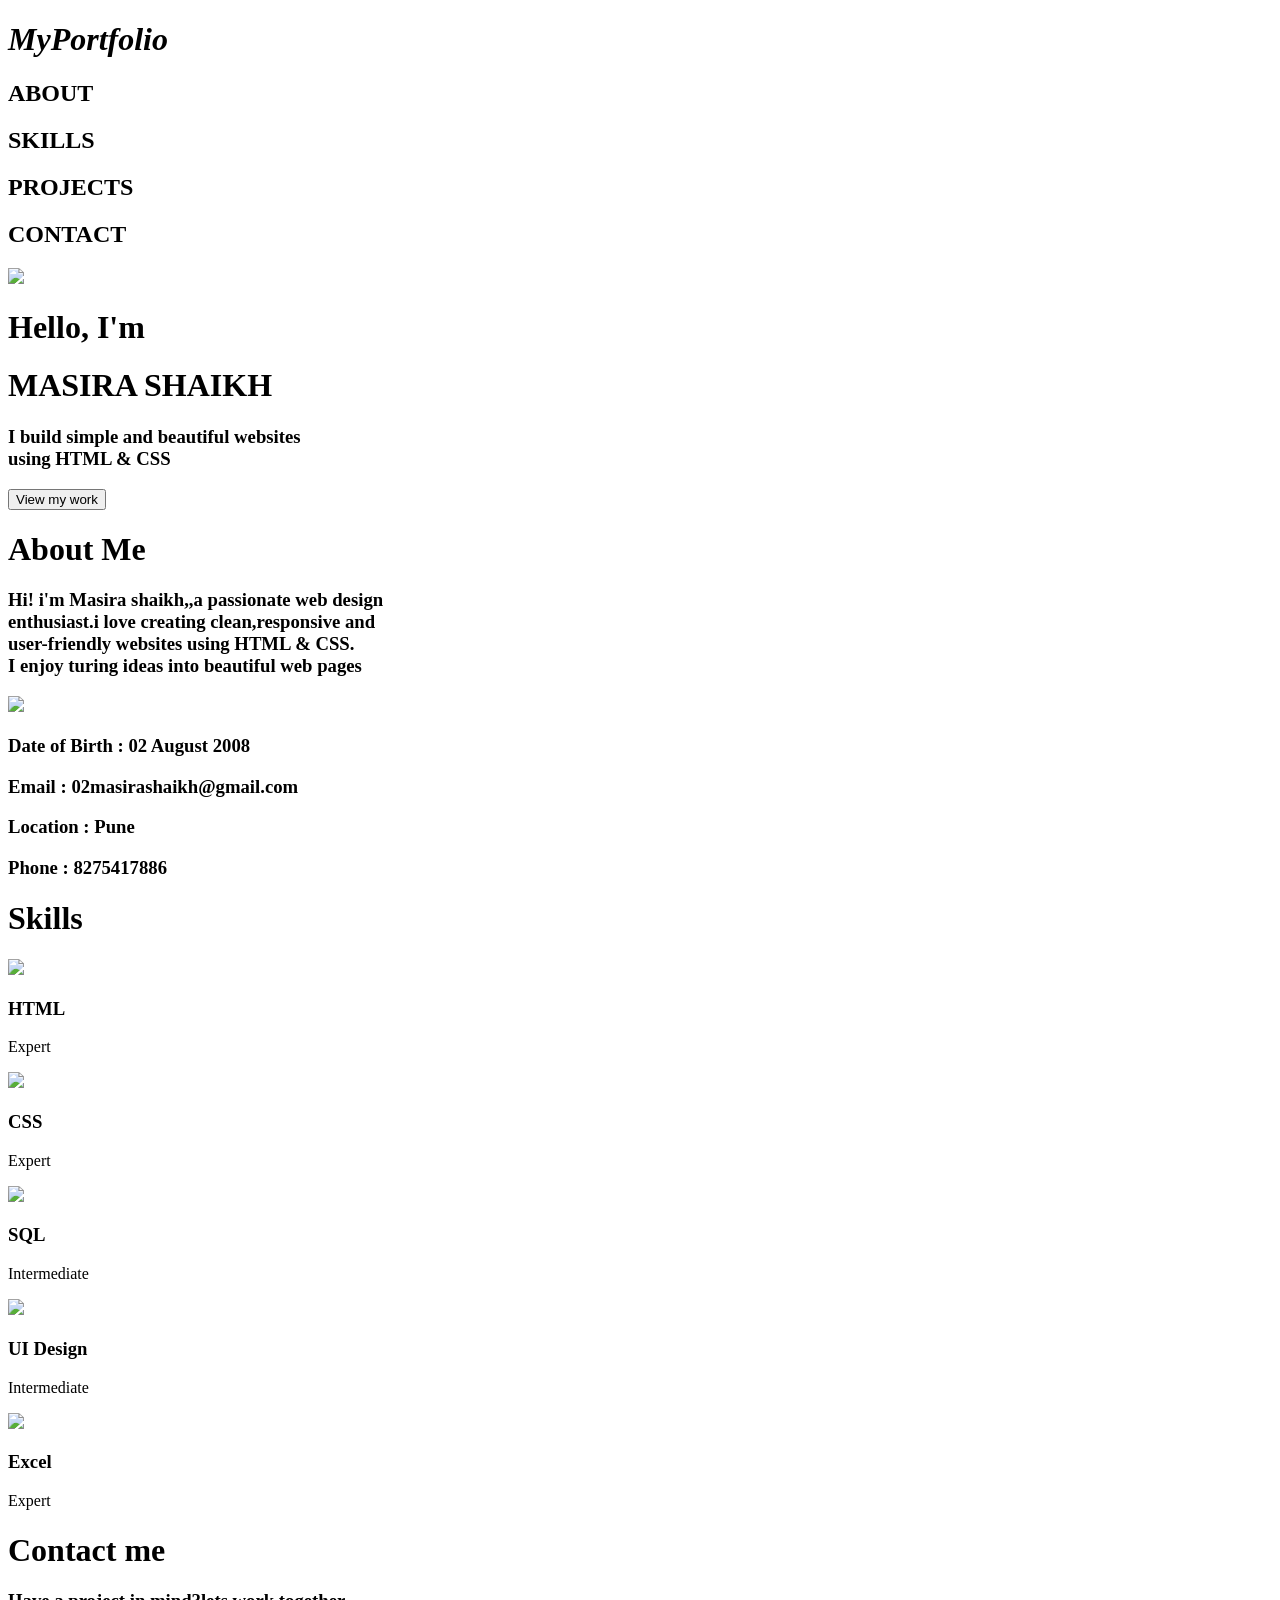
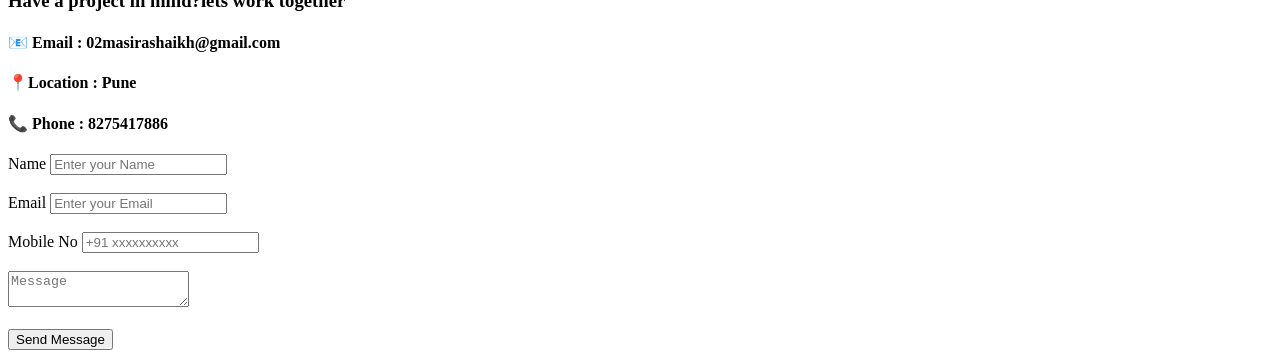
==== index.html @ 95442641 "Rename 1website.html to index.html" ====
<!DOCTYPE html>
<html>
    <head>
        <title>Website</title>
        <link rel="stylesheet" href="1website.css">
    </head>
    <body>
        <div class="header">
            <h1><i>My<span>Portfolio</span></i></h1>
        <div class="menu">
            <h2>ABOUT</h2>
            <h2>SKILLS</h2>
            <h2>PROJECTS</h2>
            <h2>CONTACT</h2>
        </div>
        </div>
        <div class="box">
            <img src="https://static.vecteezy.com/system/resources/thumbnails/060/285/719/small_2x/interactive-coding-session-an-animated-scene-where-a-developer-interacts-with-a-virtual-ai-tutor-where-code-snippets-appear-and-disappear-in-realtime-based-on-queries-vector.jpg">
            <div class="details">
                <h1>Hello, I'm</h1>
                <h1>MASIRA SHAIKH</h1>
                <h3>I build simple and beautiful websites<br>using HTML & CSS</h3>
                <button>View my work</button>
            </div>
        </div>
        <div class="about">
            <div class="text">
                <h1>About Me</h1>
                <p><h3>Hi! i'm Masira shaikh,,a passionate web design
        <br> enthusiast.i love creating clean,responsive and 
        <br>user-friendly websites using HTML & CSS.
    <br>I enjoy turing ideas into beautiful web pages</h3></p>
            </div>
        <div class="image">
            <img src="photo.jpeg">
        </div>
       <div class="text">
        <h3>Date of Birth : 02 August 2008</h3>
        <h3>Email : 02masirashaikh@gmail.com</h3>
        <h3>Location : Pune</h3> 
        <h3> Phone : 8275417886</h3>   
       </div>
        </div>
        </div>
        <div class="name">
      <h1>Skills</h1>
    <div class="form-box">
        <img src="https://encrypted-tbn0.gstatic.com/images?q=tbn:ANd9GcRRXjh4Inq52Y1hMNWHsv4rbPNmrh4AgAZySxfUMWoN4w&s=10">
        <h3>HTML</h3>
        <p>Expert</p>
    </div>

    <div class="form-box">
        <img src="https://encrypted-tbn0.gstatic.com/images?q=tbn:ANd9GcSBOiXYQMF-Wlh_RM4IXz6BGX7RGi_Thh8tHcMzPf6mmQ&s=10">
        <h3>CSS</h3>
        <p>Expert</p>
    </div>

    <div class="form-box">
        <img src="https://encrypted-tbn0.gstatic.com/images?q=tbn:ANd9GcQhN-9nH3LFeddJAawIh9e-sSRlGKo1HRb63HAnscu9QA&s=10">
        <h3>SQL</h3>
        <p>Intermediate</p>
    </div>

    <div class="form-box">
        <img src="https://encrypted-tbn0.gstatic.com/images?q=tbn:ANd9GcSsqPdFqtgxIFGvPeiS0kWYzvtdaDbM3FSxFQHXWVYj3Q&s=10">
        <h3>UI Design</h3>
        <p>Intermediate</p>
    </div>
    <div class="form-box">
        <img src="https://encrypted-tbn0.gstatic.com/images?q=tbn:ANd9GcS952SeTnCTQR_18zupaj0FaYzFEszgrZcuqdT4cZlS_w&s=10">
        <h3>Excel</h3>
        <p>Expert</p>
    </div> 
    <div class="contact-section"> 
<div class="contact">
    <h1>Contact me</h1>
    <h3>Have a project in mind?lets work together</h3>
        <h4>📧 Email : 02masirashaikh@gmail.com</h4>
        <h4> 📍Location : Pune</h4> 
        <h4>📞 Phone : 8275417886</h4>   
    </div>
<div class=contact-form>
    <label>Name</label>
 <input type="" placeholder="Enter your Name">
<br><br>
 <label>Email</label>
 <input type="text" placeholder="Enter your Email">
 <br><br>
 <label>Mobile No</label>
 <input type="text" placeholder="+91 xxxxxxxxxx">
 <br><br>
 <textarea placeholder="Message"></textarea>
 <br><br>
 <button>Send Message</button>
</div>
</div>

    </body>
</html>
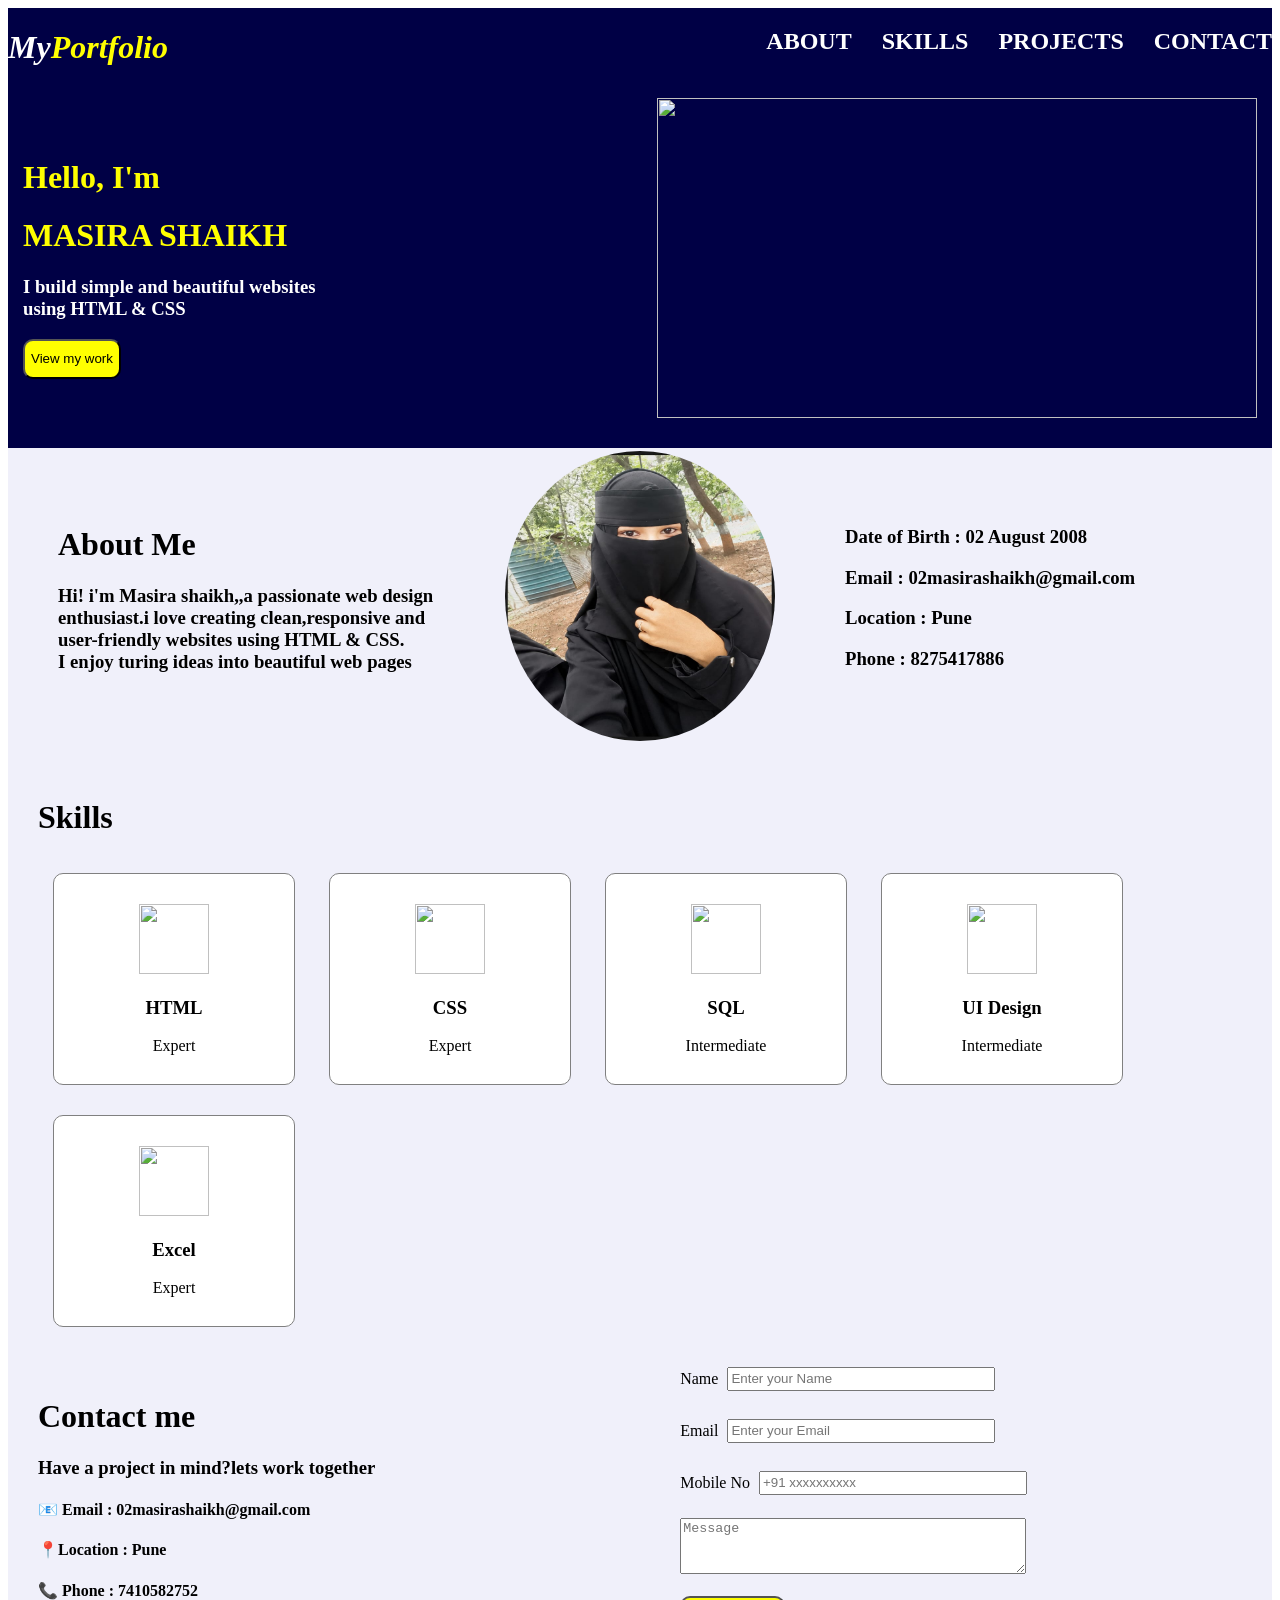
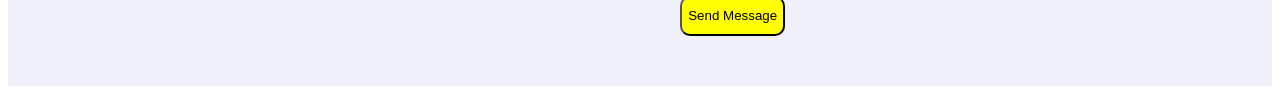
==== commit 9d5de040: "Fix HTML structure and update contact details" ====
--- a/index.html
+++ b/index.html
@@ -78,7 +78,7 @@
     <h3>Have a project in mind?lets work together</h3>
         <h4>📧 Email : 02masirashaikh@gmail.com</h4>
         <h4> 📍Location : Pune</h4> 
-        <h4>📞 Phone : 8275417886</h4>   
+        <h4>📞 Phone : 7410582752</h4>   
     </div>
 <div class=contact-form>
     <label>Name</label>
--- a/1website.css
+++ b/1website.css
@@ -0,0 +1,116 @@
+
+.header span {
+    color:yellow;
+}
+.header h1 {
+    color:white;
+}
+.header {
+    background-color:rgb(0, 0, 69);
+    height:60px;
+    display: flex;
+    justify-content: space-between;
+    
+}
+.menu {
+    display: flex;
+    gap:30px;
+}
+.menu h2 {
+    color:white;
+}
+.box h1 {
+    color: white;
+}
+.box h1 {
+    color: yellow;
+}
+.box h3 {
+    color: white;
+}
+button {
+    background-color: yellow;
+    color:black;
+    border-radius:10px;
+    height:40px;
+}
+.box {
+    background-color:rgb(0, 0, 69);
+    
+    height:350px;
+    flex-direction: row-reverse;
+    align-items: center;
+     display: flex;
+     padding:15px;
+     justify-content: space-between;
+}
+img {
+    width:600px;
+    height:320px;
+}
+.about {
+    background-color: rgb(240, 240, 250);
+    height: 250px;
+    padding:25px 50px;
+    align-items: center;
+    display:flex;
+    justify-content: space-between;
+    gap:30px;
+}
+.image img {
+    width:270px;
+    height:290px;
+    border-radius:50%;
+}
+.text {
+    flex: 1;
+}
+
+.image {
+    margin: 40px;
+}
+.name{
+    background-color: rgb(240, 240, 250);
+    padding: 30px;
+}
+
+.form-box {
+    display: inline-block;
+    width: 180px;
+    height: 150px;
+    background-color: white;
+    margin: 15px;
+    padding: 30px;
+    text-align: center;
+    border: 1px solid gray;
+    border-radius: 10px;
+    
+}
+
+.form-box img {
+    width: 70px;
+    height: 70px;
+}
+.contact-form {
+ padding: 35px;
+
+    justify-content:space-between;   
+}
+.contact-form input {
+width:260px;
+height:18px;
+margin:5px;
+}
+.contact-form {
+    width: 45%;
+    padding: 20px;
+}
+.contact-section {
+    justify-content: space-between;
+    align-items: center;
+    display: flex;
+}
+textarea {
+    width:340px;
+    height:50px;
+}
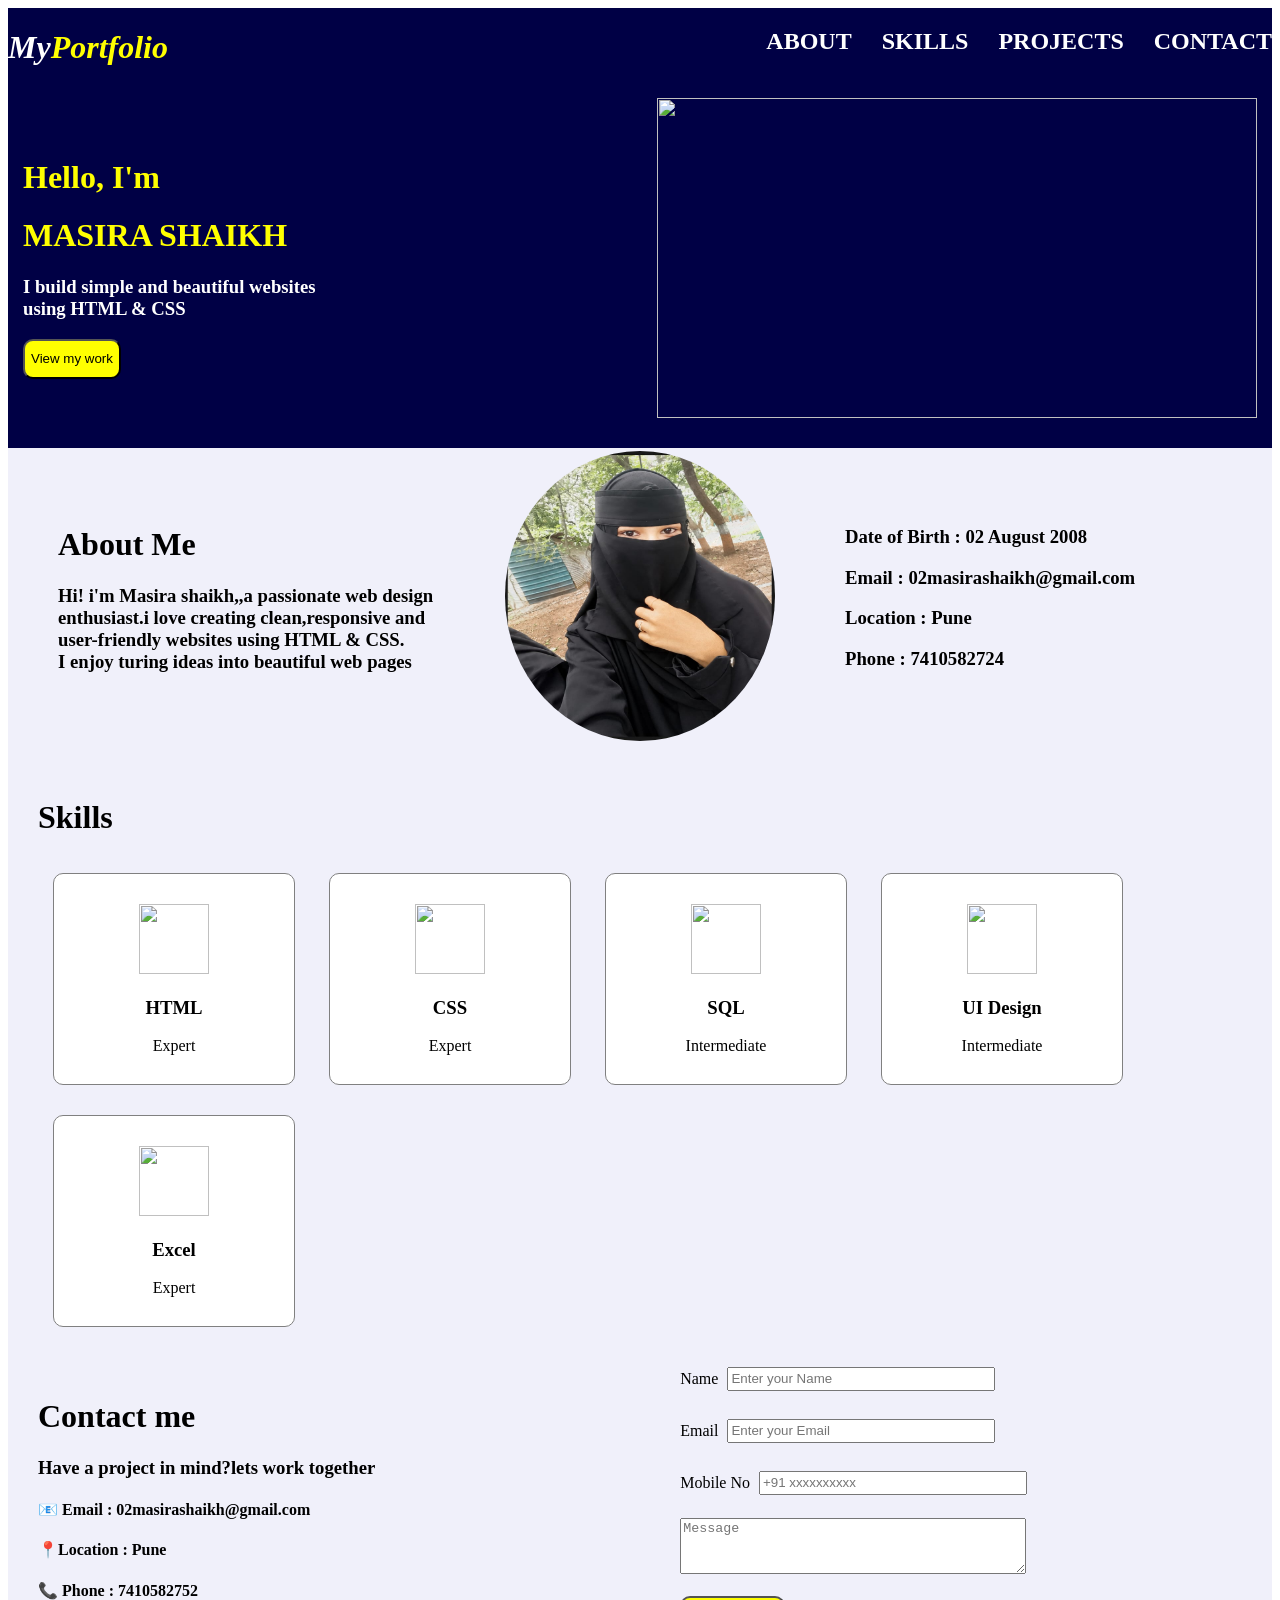
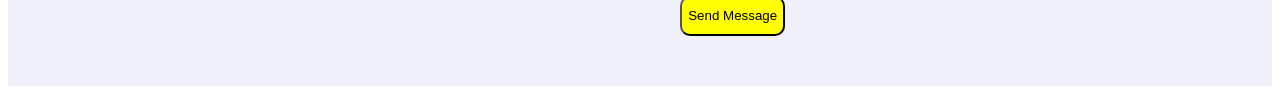
==== commit f91b6c7f: "Fix HTML structure and content formatting" ====
--- a/index.html
+++ b/index.html
@@ -38,7 +38,7 @@
         <h3>Date of Birth : 02 August 2008</h3>
         <h3>Email : 02masirashaikh@gmail.com</h3>
         <h3>Location : Pune</h3> 
-        <h3> Phone : 8275417886</h3>   
+        <h3> Phone : 7410582724</h3>   
        </div>
         </div>
         </div>
